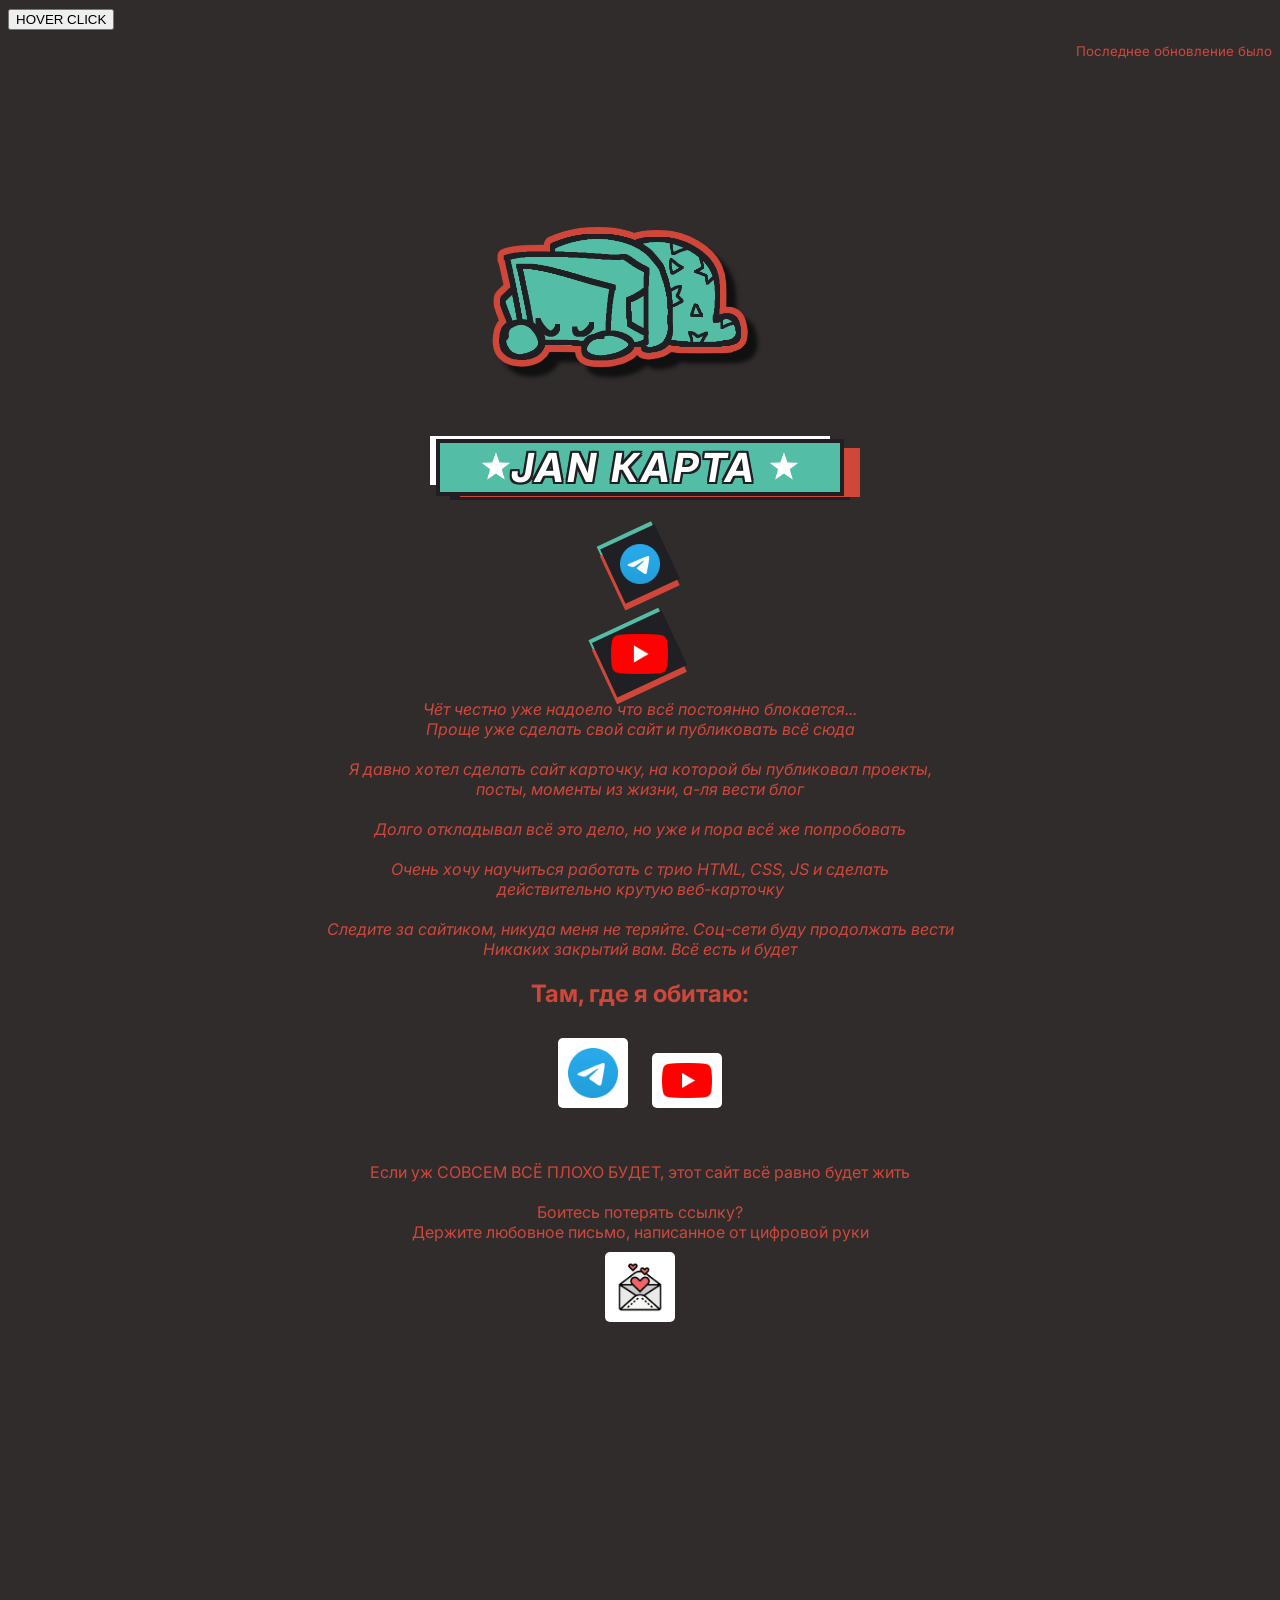
==== index.html @ 20d32d32 "More style and trying to add sound effects" ====
<!DOCTYPE html>
<head>
    <title>:JAN OCEAN</title>
    <script src="date.js"></script>
    <script src="avatar.js"></script>
    <script src="sound.js"></script>
    <link rel="preconnect" href="https://fonts.googleapis.com">
    <link rel="preconnect" href="https://fonts.gstatic.com" crossorigin>
    <link href="https://fonts.googleapis.com/css2?family=Inter:ital,opsz,wght@0,14..32,100..900;1,14..32,100..900&display=swap" rel="stylesheet">
    <link rel="stylesheet" href="style.css">
</head>
<body>
    <audio id="myAudio" src="files/sounds/test_hover.mp3"></audio>
    <button id="myButton">HOVER CLICK</button>
    <p align="right" id="last_update_label" style="font-size:10pt">Последнее обновление было </p>
    <div align="center">
        <img src="files/frames/sleep_4.webp" id="myavatar">
        <h1 class="name-card"><img src="files/star.webp" class="star"><b>JAN КАРТА</b> <img src="files/star.webp" class="star"></h1>
        
        <a href="https://t.me/janiocean" target="_blank" rel="noopener noreferrer" class="hiding-button-link">
            <img src="files/telegram.webp" class="icon"><span class="hiding-button-link-text"><img src="files/star.webp" class="star">TELEGRAM</span>
        </a>
        <br>
        <a href="https://www.youtube.com/@JanArt" target="_blank" rel="noopener noreferrer" class="hiding-button-link">
            <img src="files/youtube.webp" class="icon"><span class="hiding-button-link-text"><img src="files/star.webp" class="star"> YOUTUBE</span>
        </a>
        
        <i>
            <br>Чёт честно уже надоело что всё постоянно блокается...
            <br>Проще уже сделать свой сайт и публиковать всё сюда
            <br>
            <br>Я давно хотел сделать сайт карточку, на которой бы публиковал проекты,
            <br>посты, моменты из жизни, а-ля вести блог
            <br>
            <br>Долго откладывал всё это дело, но уже и пора всё же попробовать
            <br>
            <br>Очень хочу научиться работать с трио HTML, CSS, JS и сделать
            <br>действительно крутую веб-карточку
            <br>
            <br>Следите за сайтиком, никуда меня не теряйте. Соц-сети буду продолжать вести
            <br>Никаких закрытий вам. Всё есть и будет
            <br>
        </i>
        <h2>Там, где я обитаю:</h2>
        <table style="display: none">
            <tr><a href="https://t.me/janiocean" target="_blank" rel="noopener noreferrer">
            <img src="files/telegram.webp" class="link-box"></a></tr>
            <tr><a href="https://www.youtube.com/@JanArt" target="_blank" rel="noopener noreferrer">
            <img src="files/youtube.webp" class="link-box"></a></tr>
        </table>    
        <br><br>
        <br>Если уж СОВСЕМ ВСЁ ПЛОХО БУДЕТ, этот сайт всё равно будет жить
        <br>
        <br>Боитесь потерять ссылку?
        <br>Держите любовное письмо, написанное от цифровой руки
        <br>
        <a href="files/letter from jan.txt" download="letter from jan.txt">
            <img src="files/letter.webp" class="link-box">
        </a>
        <div style="height: 300px"></div>
    </div>
</body>
---- style.css ----
/* cubic-bezier(0.34, 1.56, 0.64, 1) - IS EASE OUT BACK ANIMATION */


.star {
    height: 30px;
    animation: spin 10s linear infinite;
    margin: auto;
}


@keyframes spin {
    from {
        rotate: 0deg;
    }
    to {
        rotate: 360deg;
    }
}

a {
    color:#d0473a;
    text-decoration: none;
}

.hiding-button-link {
    user-select: none;
    cursor: pointer;
    background-color: #202024;
    /* transform-origin: left; */
    rotate: -25deg;
    display: inline-block;
    margin: 15px;
    transition:
    scale 0.1s cubic-bezier(0.34, 1.56, 0.64, 1),
    rotate 0.1s cubic-bezier(0.34, 1.56, 0.64, 1),
    box-shadow 0.3s cubic-bezier(0.34, 1.56, 0.64, 1),
    translate 0.4s cubic-bezier(0.34, 1.56, 0.64, 1);
    box-shadow:
    -3px 6px #d0473a,
    -2px -4px #53BDA6;
}

.hiding-button-link-text {
    font-style:italic;
    display: inline-flex;
    vertical-align: middle;
    font-size: 40px;
    /* height: 60px; */
    transform: scaleX(0);
    transform-origin: left;
    transition:
    transform 0.15s cubic-bezier(0.34, 1, 0.64, 1),
    box-shadow 0.3s cubic-bezier(0.34, 1.56, 0.64, 1);
    background-color: #202024;
    box-shadow: 0px 0px #ffffff;
    margin-left: -5px;
    position:absolute;
}

.hiding-button-link:hover {
    .star {
        animation-duration: 2s;
    }
    .hiding-button-link-text {
        transform: scaleX(1);
        box-shadow: 5px 10px #ffffff;
    }
    .icon {
        rotate: 5deg;
        scale: 1.1;
    }
    rotate: 0deg;
    scale: 1.1;
    translate: -60px 0px;
    box-shadow:
    53px 10px #d0473a,
    30px -10px #53BDA6;
}

.hiding-button-link:active {
    .star {
        animation-duration: 0.3s;
    }
    .hiding-button-link-text {
        transform: scaleY(0.8);
        box-shadow: 5px 14px #202024;
        color: white;
        background-color: #d0473a;
        font-style: normal;
    }
    .icon {
        rotate: -10deg;
        scale: 1;
    }
    rotate: 3deg;
    scale: 1.15 1;
    translate: -60px 5px;
    box-shadow:
    220px 2px #53BDA6,
    240px -2px #202024;
    background-color: #d0473a;
}

.icon {
    height: 40px;
    margin: 10px;
    vertical-align: middle;
    rotate: 25deg;
    transition:
    rotate 0.1s cubic-bezier(0.34, 1.56, 0.64, 1),
    scale 0.5s cubic-bezier(0.34, 1.56, 0.64, 1);
}

.link-box {
    cursor:pointer;
    margin: 10px;
    padding: 10px;
    width: 50px;
    background-color: #ffffff;
    border-radius: 5px;
    padding: 10px;
    transition:
    scale 0.1s cubic-bezier(0.34, 1.56, 0.64, 1),
    box-shadow 0.2s cubic-bezier(0.34, 1.56, 0.64, 1),
    border-radius 0.1s cubic-bezier(0.34, 1.56, 0.64, 1);
}

.link-box:hover {
    scale: 1.2;
    rotate: 7deg;
    box-shadow:
    5px 3px #d0473a,
    -10px -7px #53BDA6;
    background: #202024;
    border-radius: 0px;
}

#myavatar {
    user-select: none;
    position: relative;
    transform-origin: bottom center;
    width: 300px;
    margin: 10px;
    padding: 10px;
    right: 30px;
    filter: drop-shadow(10px 10px 2px #101011);
    transition: filter 0.1s cubic-bezier(0.34, 1.56, 0.64, 1);
}

#myavatar:hover {
    filter: drop-shadow(-15px -15px 0px white);
}

.name-card {
    letter-spacing: 3px;
    user-select: none;
    cursor: pointer;
    color: white;
    background: #53BDA6;
    font-style: italic;
    text-shadow:
    2px 0px #202024,
    -2px 0px #202024,
    0px -2px #202024,
    0px 2px #202024,
    -2px -2px #202024,
    -2px 2px #202024,
    2px -2px #202024,
    2px 2px #202024;
    box-shadow:
    20px 5px #d0473a,
    -10px -7px #ffffff,
    10px 8px #202024;
    width: 400px;
    font-size: 30pt;
    outline: 4px solid #202024;
    transition: box-shadow 0.2s cubic-bezier(0.34, 1.56, 0.64, 1),
    rotate 0.1s cubic-bezier(0.34, 1.56, 0.64, 1),
    scale 0.1s cubic-bezier(0.34, 1.56, 0.64, 1);
}

.name-card:hover {
    .star {
        animation-duration: 2s;
    }
    box-shadow:
    -30px 10px #53BDA6,
    20px -9px #d0473a,
    13px 15px #ffffff;
    background-color: #202024;
    rotate: 3deg;
    scale: 1.1;
    outline-width: 0px;
}

.name-card:active {
    .star {
        animation-duration: 0.3s;
    }
    box-shadow:
    0px 0px #53BDA6,
    0px 0px #d0473a,
    0px 0px #ffffff;
    background-color: #d0473a;
    color:#202024;
    rotate: -1deg;
    scale: 1.4 0.7;
    outline-width: 0px;
    translate: 0px -5px;
}

body {
    background: #302c2c;
    /* linear-gradient(
        #100f0f 20%,
        #53BDA6 100%
    ); */
    font-family: "Inter";
    color: #d0473a;
}

/*  #53bda6 cyan
    #202024 black
    #d0473a red
 */
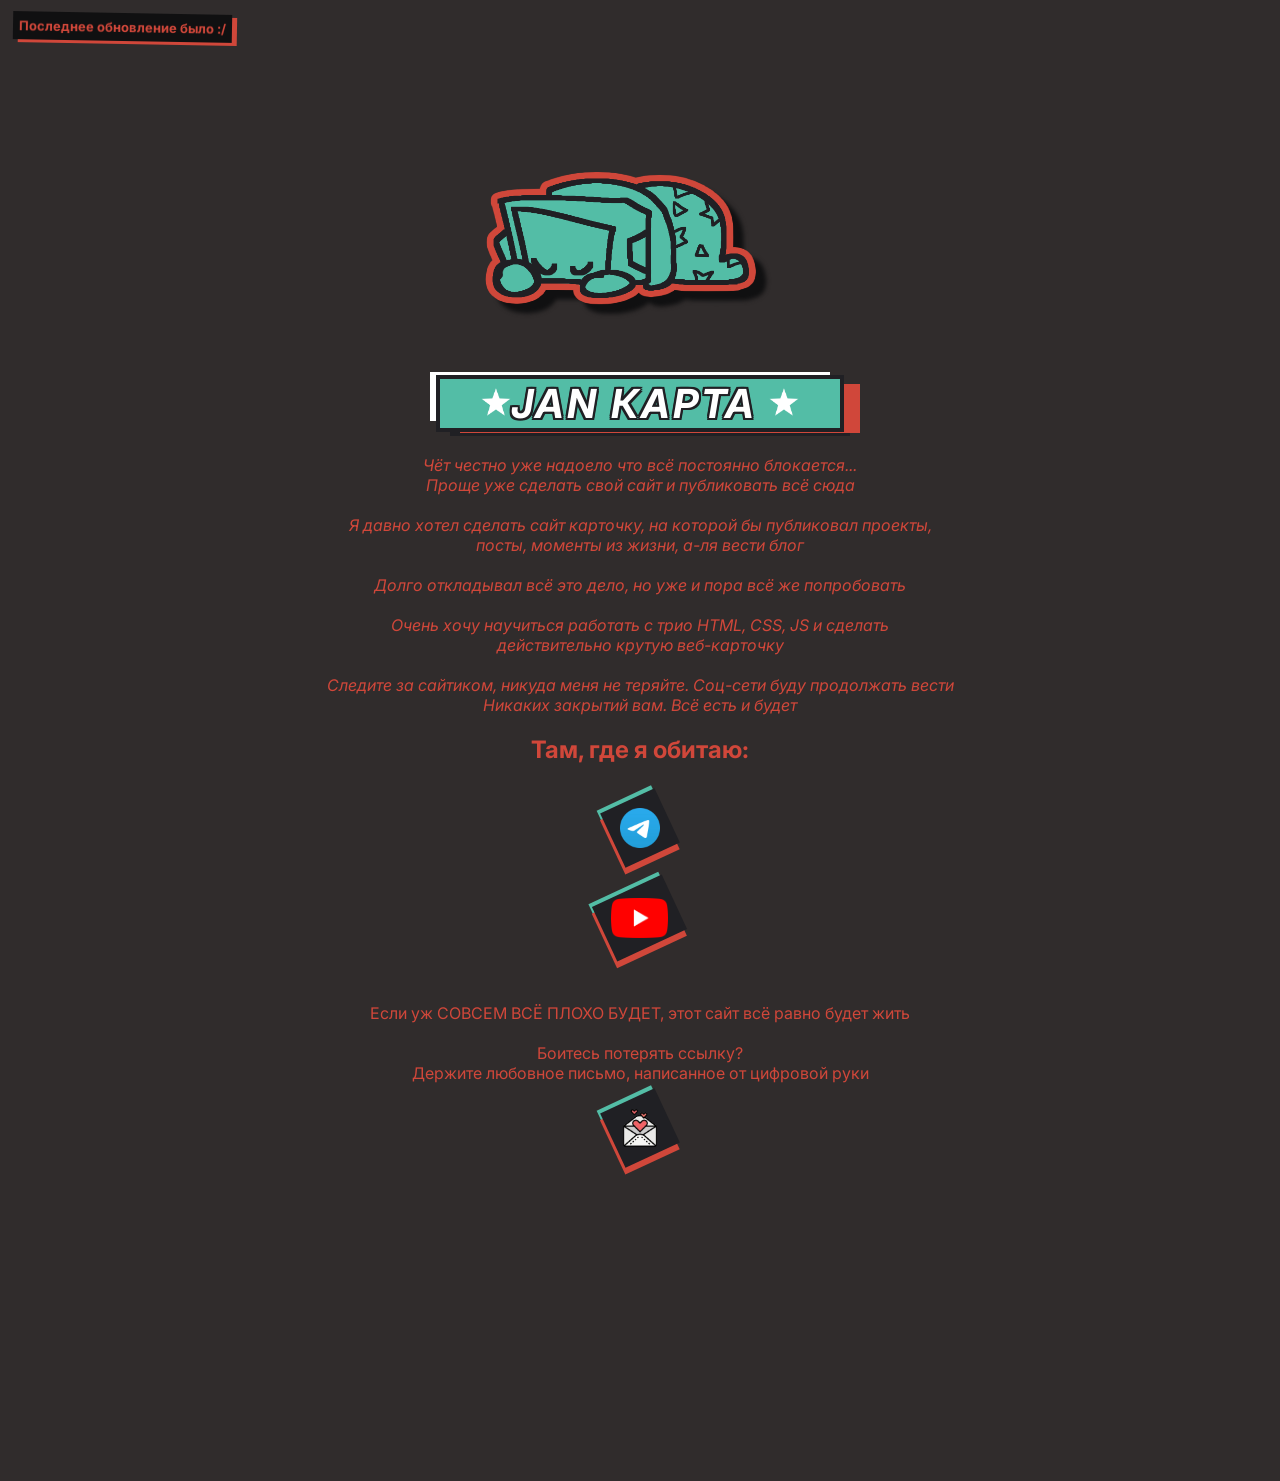
==== commit 26d9c2d5: "V0.1 With style" ====
--- a/index.html
+++ b/index.html
@@ -10,23 +10,13 @@
     <link rel="stylesheet" href="style.css">
 </head>
 <body>
-    <audio id="myAudio" src="files/sounds/test_hover.mp3"></audio>
-    <button id="myButton">HOVER CLICK</button>
-    <p align="right" id="last_update_label" style="font-size:10pt">Последнее обновление было </p>
+    <p id="last_update_label" class="last-update"><b>Последнее обновление было :/</b></p>
     <div align="center">
         <img src="files/frames/sleep_4.webp" id="myavatar">
         <h1 class="name-card"><img src="files/star.webp" class="star"><b>JAN КАРТА</b> <img src="files/star.webp" class="star"></h1>
         
-        <a href="https://t.me/janiocean" target="_blank" rel="noopener noreferrer" class="hiding-button-link">
-            <img src="files/telegram.webp" class="icon"><span class="hiding-button-link-text"><img src="files/star.webp" class="star">TELEGRAM</span>
-        </a>
-        <br>
-        <a href="https://www.youtube.com/@JanArt" target="_blank" rel="noopener noreferrer" class="hiding-button-link">
-            <img src="files/youtube.webp" class="icon"><span class="hiding-button-link-text"><img src="files/star.webp" class="star"> YOUTUBE</span>
-        </a>
-        
         <i>
-            <br>Чёт честно уже надоело что всё постоянно блокается...
+            Чёт честно уже надоело что всё постоянно блокается...
             <br>Проще уже сделать свой сайт и публиковать всё сюда
             <br>
             <br>Я давно хотел сделать сайт карточку, на которой бы публиковал проекты,
@@ -42,21 +32,22 @@
             <br>
         </i>
         <h2>Там, где я обитаю:</h2>
-        <table style="display: none">
-            <tr><a href="https://t.me/janiocean" target="_blank" rel="noopener noreferrer">
-            <img src="files/telegram.webp" class="link-box"></a></tr>
-            <tr><a href="https://www.youtube.com/@JanArt" target="_blank" rel="noopener noreferrer">
-            <img src="files/youtube.webp" class="link-box"></a></tr>
-        </table>    
+        <a href="https://t.me/janiocean" target="_blank" rel="noopener noreferrer" class="hiding-button-link">
+            <img src="files/telegram.webp" class="icon"><span class="hiding-button-link-text"><img src="files/star.webp" class="star">TELEGRAM</span>
+        </a>
+        <br>
+        <a href="https://www.youtube.com/@JanArt" target="_blank" rel="noopener noreferrer" class="hiding-button-link">
+            <img src="files/youtube.webp" class="icon"><span class="hiding-button-link-text"><img src="files/star.webp" class="star"> YOUTUBE</span>
+        </a>   
         <br><br>
         <br>Если уж СОВСЕМ ВСЁ ПЛОХО БУДЕТ, этот сайт всё равно будет жить
         <br>
         <br>Боитесь потерять ссылку?
         <br>Держите любовное письмо, написанное от цифровой руки
         <br>
-        <a href="files/letter from jan.txt" download="letter from jan.txt">
-            <img src="files/letter.webp" class="link-box">
-        </a>
+        <a href="files/letter from jan.txt" download="letter from jan.txt" class="hiding-button-link">
+            <img src="files/letter.webp" class="icon"><span class="hiding-button-link-text"><img src="files/star.webp" class="star"> LETTER</span>
+        </a>  
         <div style="height: 300px"></div>
     </div>
 </body>
--- a/style.css
+++ b/style.css
@@ -209,6 +209,17 @@
     translate: 0px -5px;
 }
 
+.last-update {
+    font-size: small;
+    display: inline;
+    margin: 5px;
+    position: fixed;
+    background-color:#101011;
+    padding: 6px;
+    box-shadow: 5px 3px #d0473a;
+    rotate: 1deg;
+}
+
 body {
     background: #302c2c;
     /* linear-gradient(
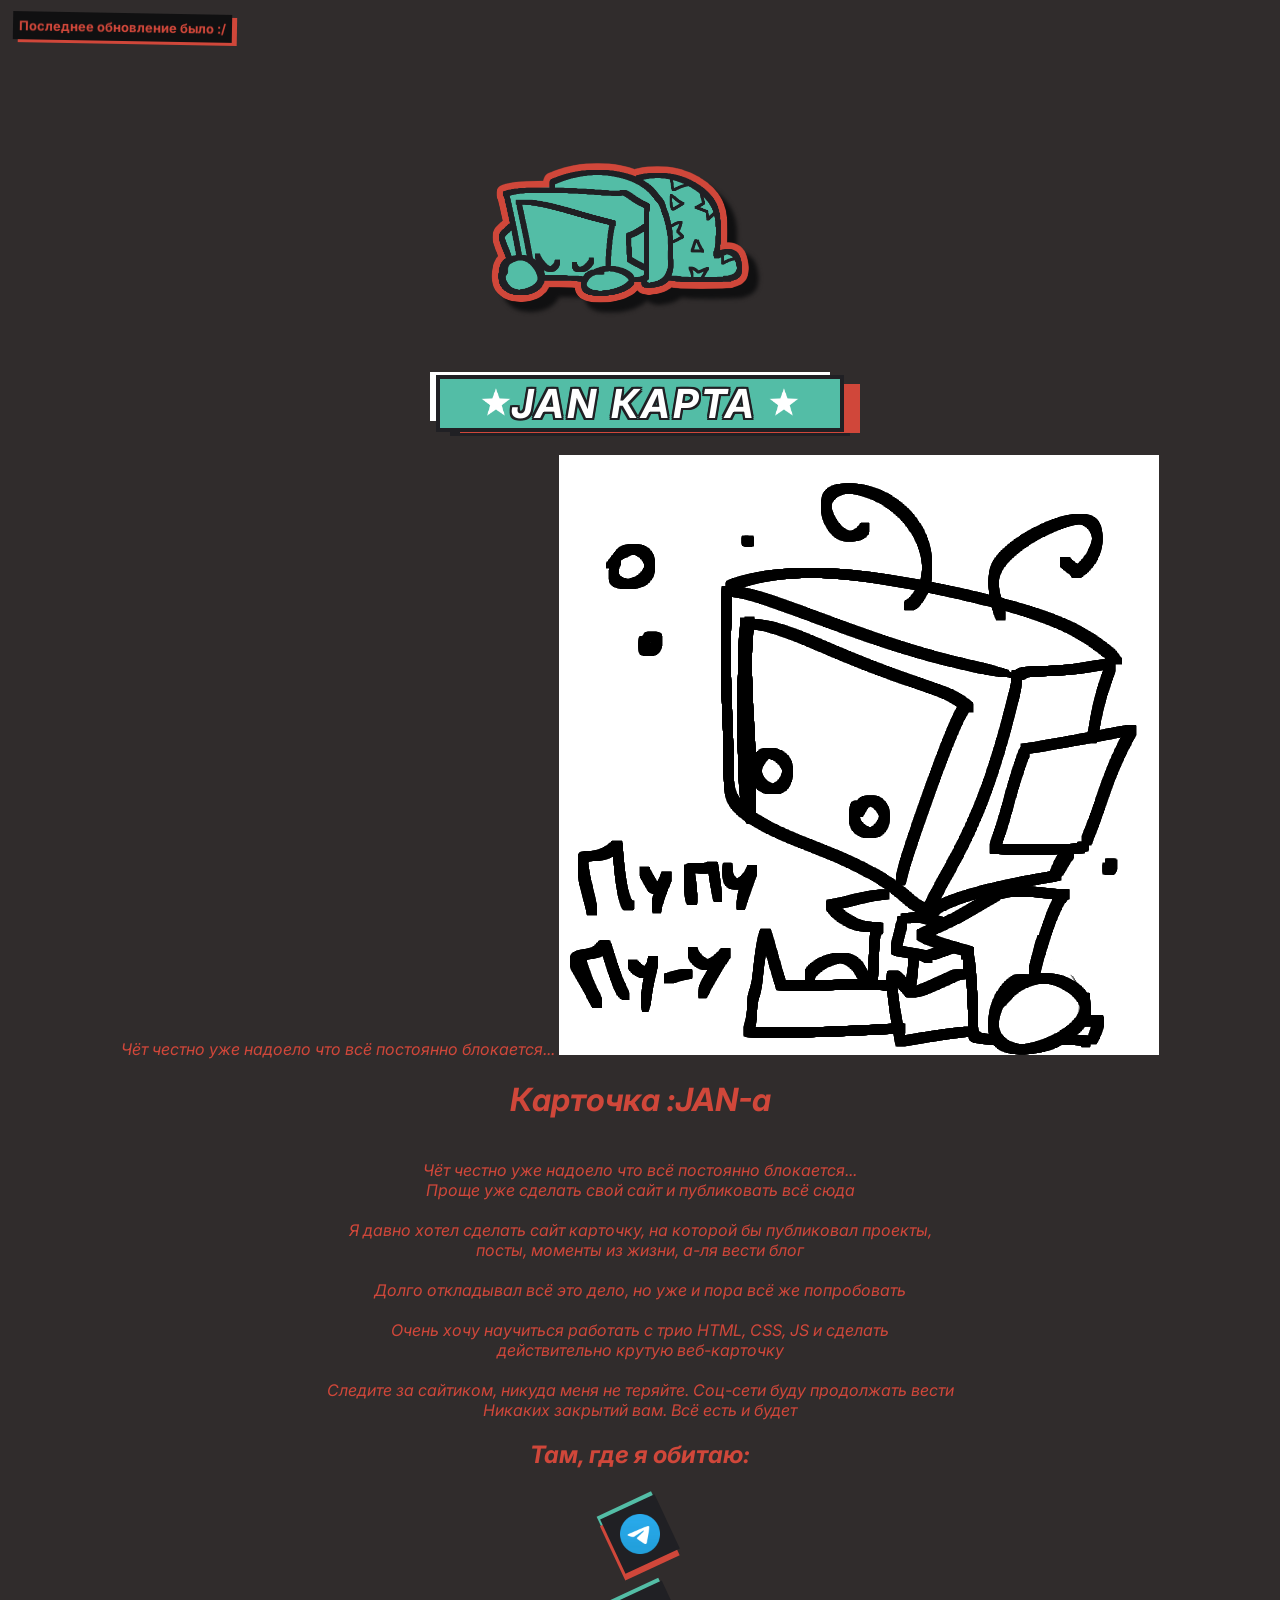
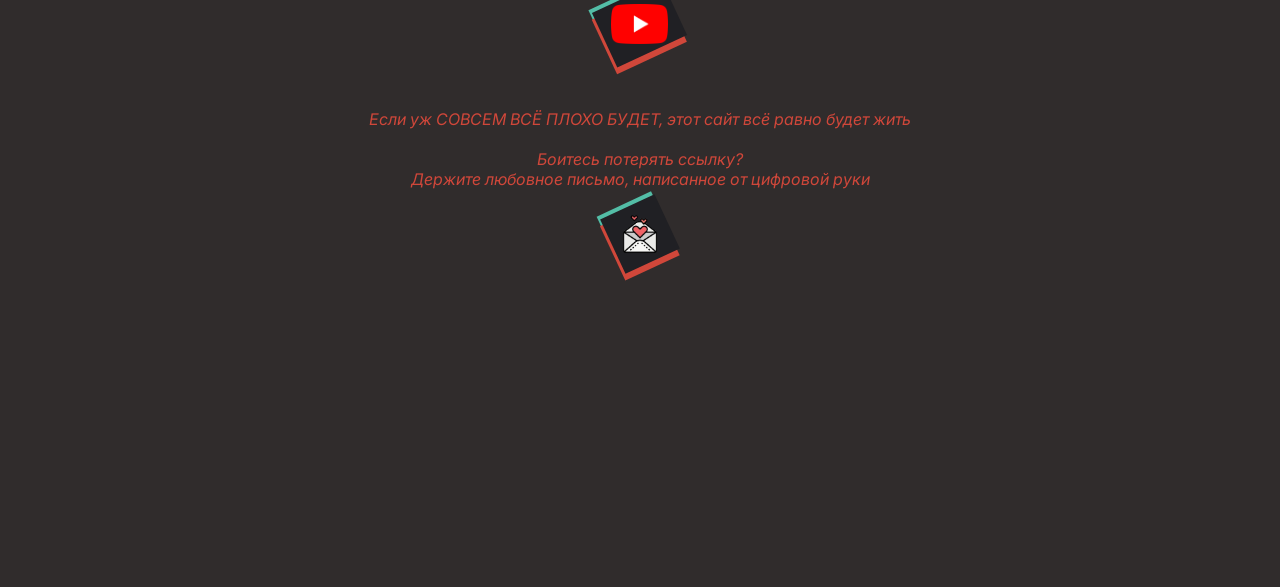
==== commit 49bd82ae: "Merge branch 'development'" ====
--- a/index.html
+++ b/index.html
@@ -17,6 +17,10 @@
         
         <i>
             Чёт честно уже надоело что всё постоянно блокается...
+        <input type="image" src="files/pupupuu.webp" class="avatar">
+        <h1><b>Карточка :JAN-а</b></h1>
+        <i>
+            <br>Чёт честно уже надоело что всё постоянно блокается...
             <br>Проще уже сделать свой сайт и публиковать всё сюда
             <br>
             <br>Я давно хотел сделать сайт карточку, на которой бы публиковал проекты,
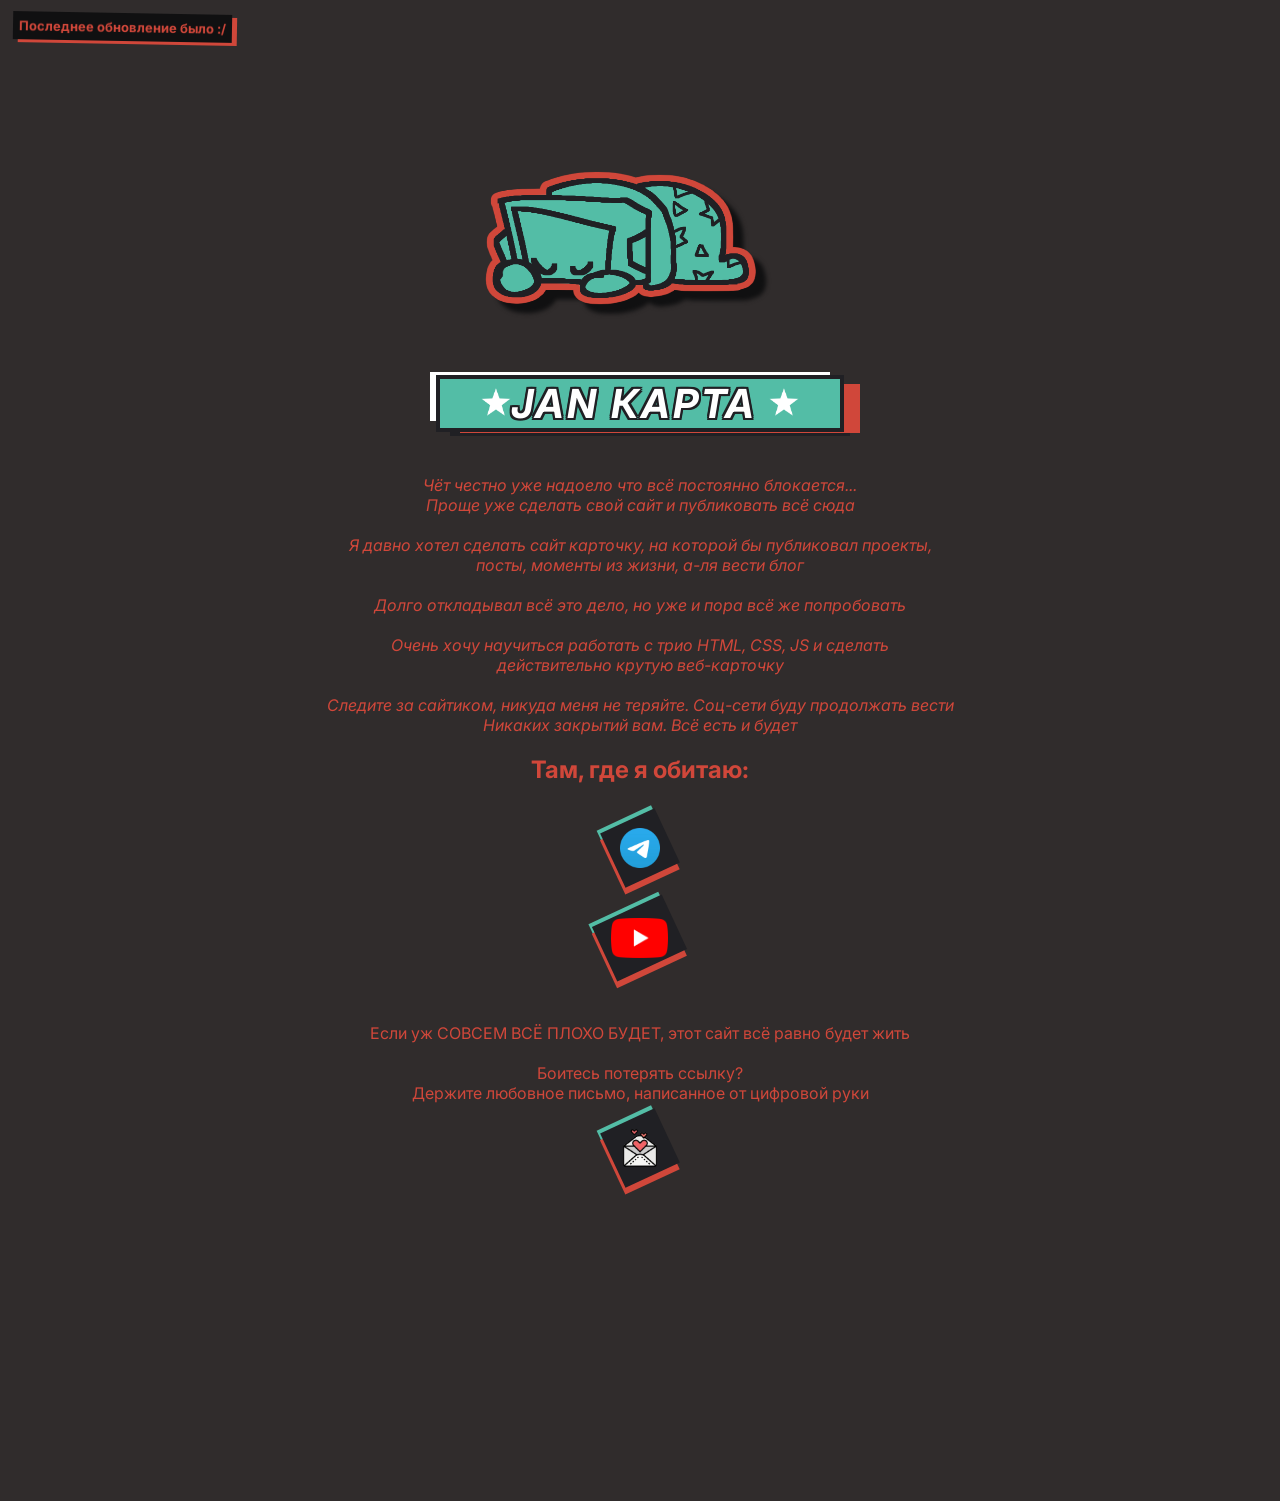
==== commit ce32f304: "Remove pupupu image" ====
--- a/index.html
+++ b/index.html
@@ -15,10 +15,6 @@
         <img src="files/frames/sleep_4.webp" id="myavatar">
         <h1 class="name-card"><img src="files/star.webp" class="star"><b>JAN КАРТА</b> <img src="files/star.webp" class="star"></h1>
         
-        <i>
-            Чёт честно уже надоело что всё постоянно блокается...
-        <input type="image" src="files/pupupuu.webp" class="avatar">
-        <h1><b>Карточка :JAN-а</b></h1>
         <i>
             <br>Чёт честно уже надоело что всё постоянно блокается...
             <br>Проще уже сделать свой сайт и публиковать всё сюда
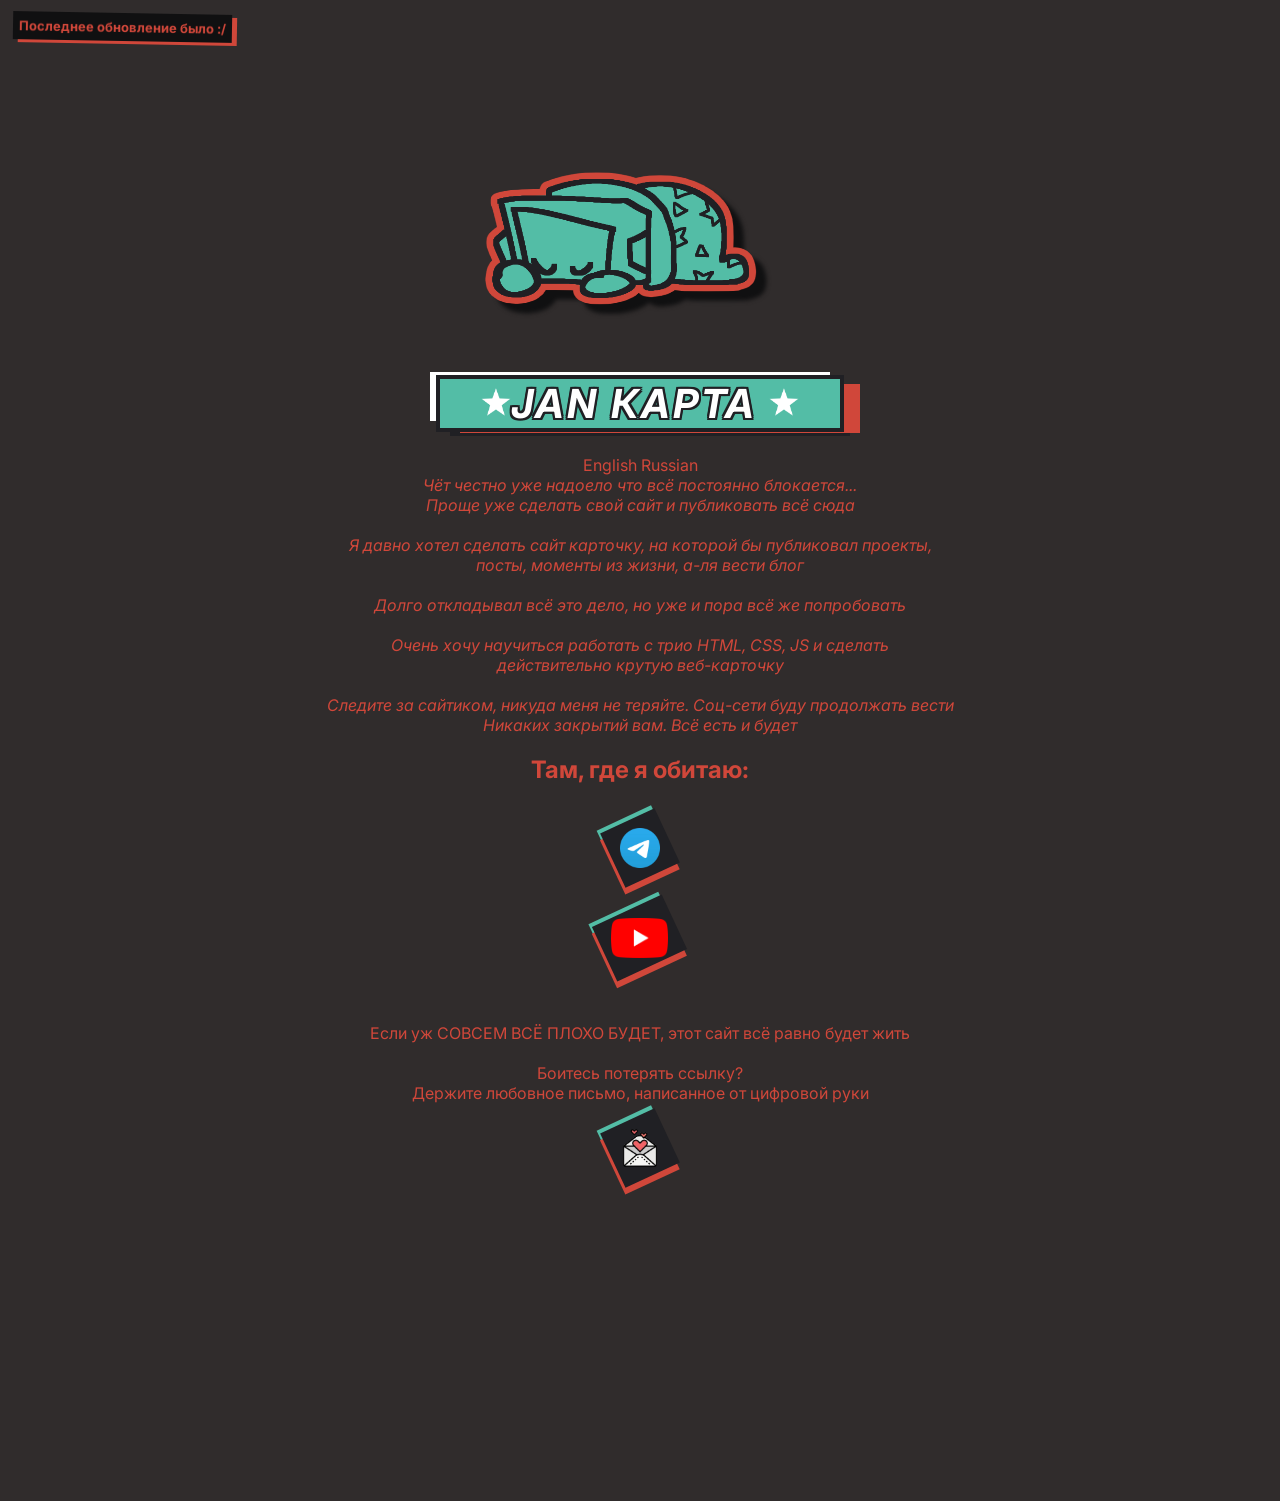
==== commit d9044843: "lang switcher prot (also add icon)" ====
--- a/index.html
+++ b/index.html
@@ -1,6 +1,7 @@
 <!DOCTYPE html>
 <head>
     <title>:JAN OCEAN</title>
+    <script src="language.js"></script>
     <script src="date.js"></script>
     <script src="avatar.js"></script>
     <script src="sound.js"></script>
@@ -8,15 +9,22 @@
     <link rel="preconnect" href="https://fonts.gstatic.com" crossorigin>
     <link href="https://fonts.googleapis.com/css2?family=Inter:ital,opsz,wght@0,14..32,100..900;1,14..32,100..900&display=swap" rel="stylesheet">
     <link rel="stylesheet" href="style.css">
+    <link rel="shortcut icon" type="image/x-icon" href="files/title_icon.png">
 </head>
 <body>
     <p id="last_update_label" class="last-update"><b>Последнее обновление было :/</b></p>
     <div align="center">
         <img src="files/frames/sleep_4.webp" id="myavatar">
-        <h1 class="name-card"><img src="files/star.webp" class="star"><b>JAN КАРТА</b> <img src="files/star.webp" class="star"></h1>
+        <h1 class="name-card"><img src="files/star.webp" class="star"><b id="main-card" >JAN КАРТА</b> <img src="files/star.webp" class="star"></h1>
         
+        <a href="#" onclick="setLanguage('en')">English</a>
+        <a href="#" onclick="setLanguage('ru')">Russian</a>
+
+        <div id="div1"></div>
+
+
         <i>
-            <br>Чёт честно уже надоело что всё постоянно блокается...
+            Чёт честно уже надоело что всё постоянно блокается...
             <br>Проще уже сделать свой сайт и публиковать всё сюда
             <br>
             <br>Я давно хотел сделать сайт карточку, на которой бы публиковал проекты,
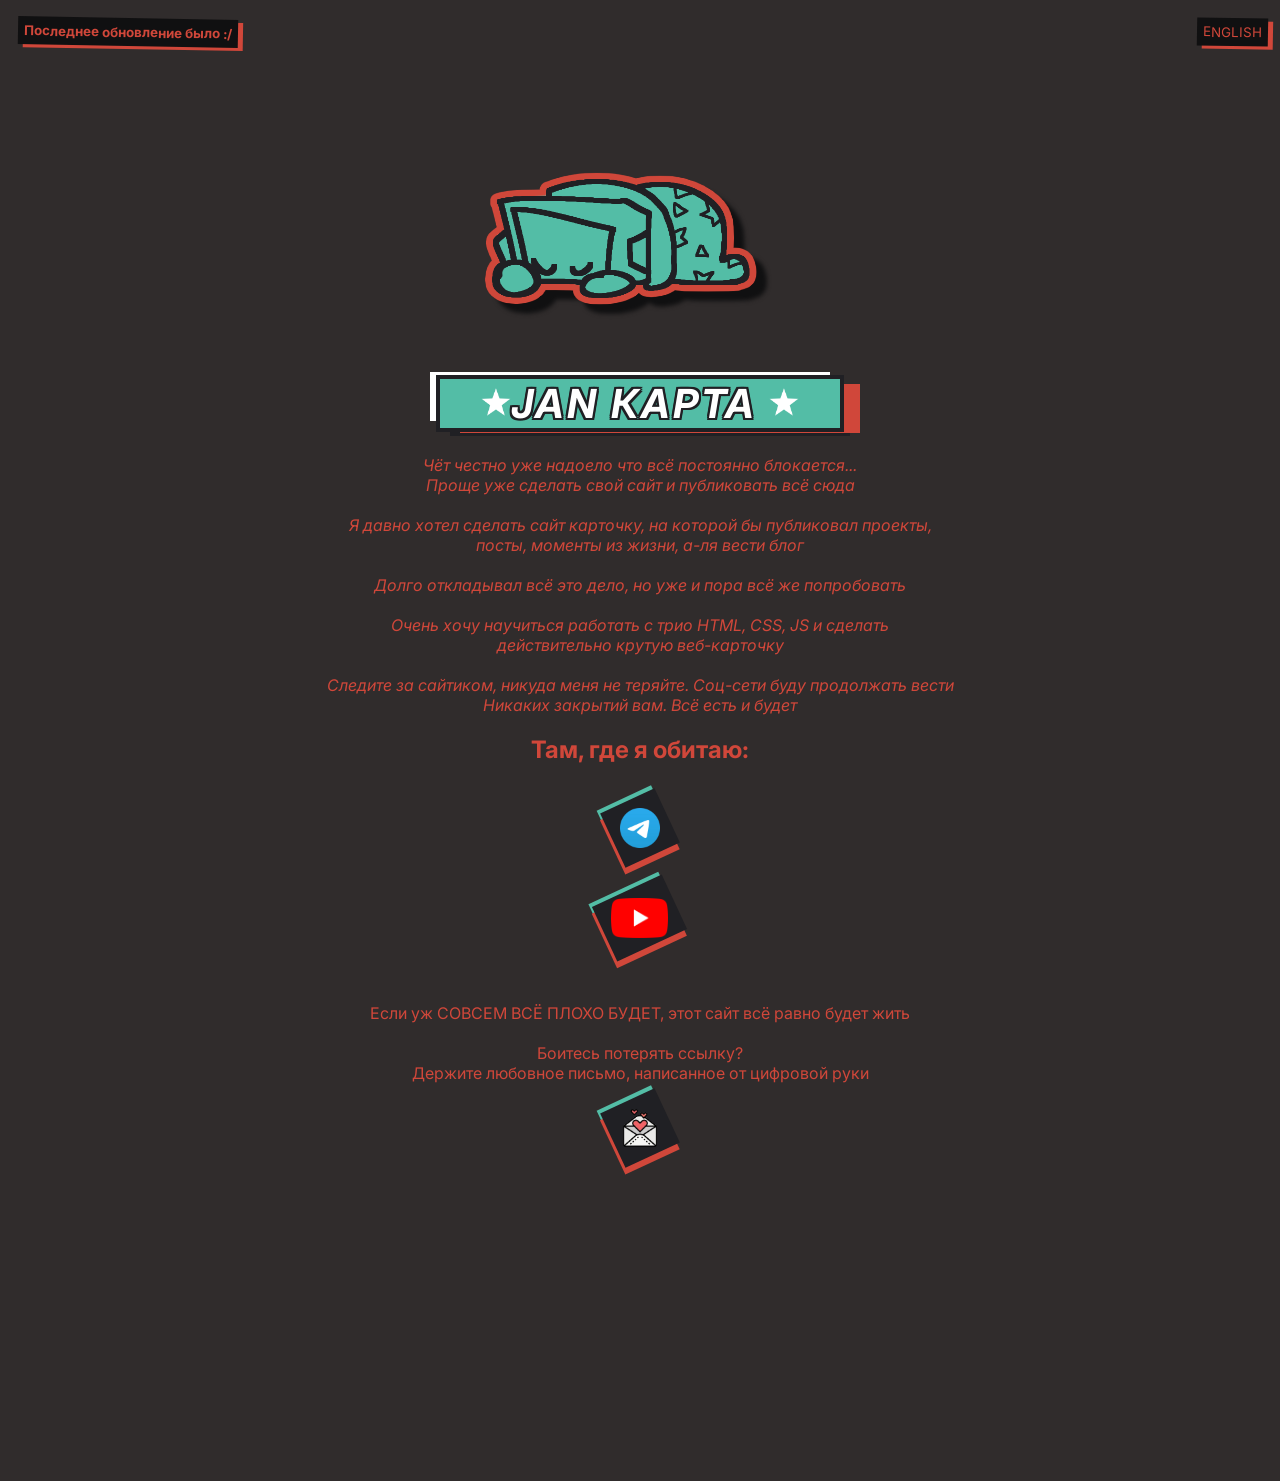
==== commit f14cb812: "Better button and flipping lang" ====
--- a/index.html
+++ b/index.html
@@ -12,13 +12,13 @@
     <link rel="shortcut icon" type="image/x-icon" href="files/title_icon.png">
 </head>
 <body>
-    <p id="last_update_label" class="last-update"><b>Последнее обновление было :/</b></p>
+    <div class="upper-roof">
+        <p id="last_update_label" class="title-box"><b>Последнее обновление было :/</b></p>
+        <div onclick="switchLanguage()" id="language-switcher" class="title-box">ENGLISH</div>
+    </div>
     <div align="center">
         <img src="files/frames/sleep_4.webp" id="myavatar">
         <h1 class="name-card"><img src="files/star.webp" class="star"><b id="main-card" >JAN КАРТА</b> <img src="files/star.webp" class="star"></h1>
-        
-        <a href="#" onclick="setLanguage('en')">English</a>
-        <a href="#" onclick="setLanguage('ru')">Russian</a>
 
         <div id="div1"></div>
 
--- a/style.css
+++ b/style.css
@@ -209,15 +209,40 @@
     translate: 0px -5px;
 }
 
-.last-update {
-    font-size: small;
-    display: inline;
+.title-box {
+    user-select: none;
+    font-size: smaller;
     margin: 5px;
-    position: fixed;
     background-color:#101011;
     padding: 6px;
     box-shadow: 5px 3px #d0473a;
     rotate: 1deg;
+}
+
+#language-switcher {
+    cursor: pointer;
+    transition: box-shadow 0.1s cubic-bezier(0.34, 1.56, 0.64, 1),
+    background-color 0.2s cubic-bezier(0.34, 1.56, 0.64, 1),
+    color 0.1s cubic-bezier(0.34, 1.56, 0.64, 1),
+    scale 0.1s cubic-bezier(0.34, 1.56, 0.64, 1);
+}
+#language-switcher:hover {
+    box-shadow: -8px 6px #53BDA6;
+    background-color: #ffffff;
+    color:#101011;
+    scale: 1.1;
+}
+
+.upper-roof {
+    z-index: 100;
+    position: fixed;
+    display: flex;
+    justify-content: space-between;
+    align-items: center;
+    width: calc(100% - 20px);
+    margin-right: 20px;
+    height: min-content;
+    padding: 5px;
 }
 
 body {
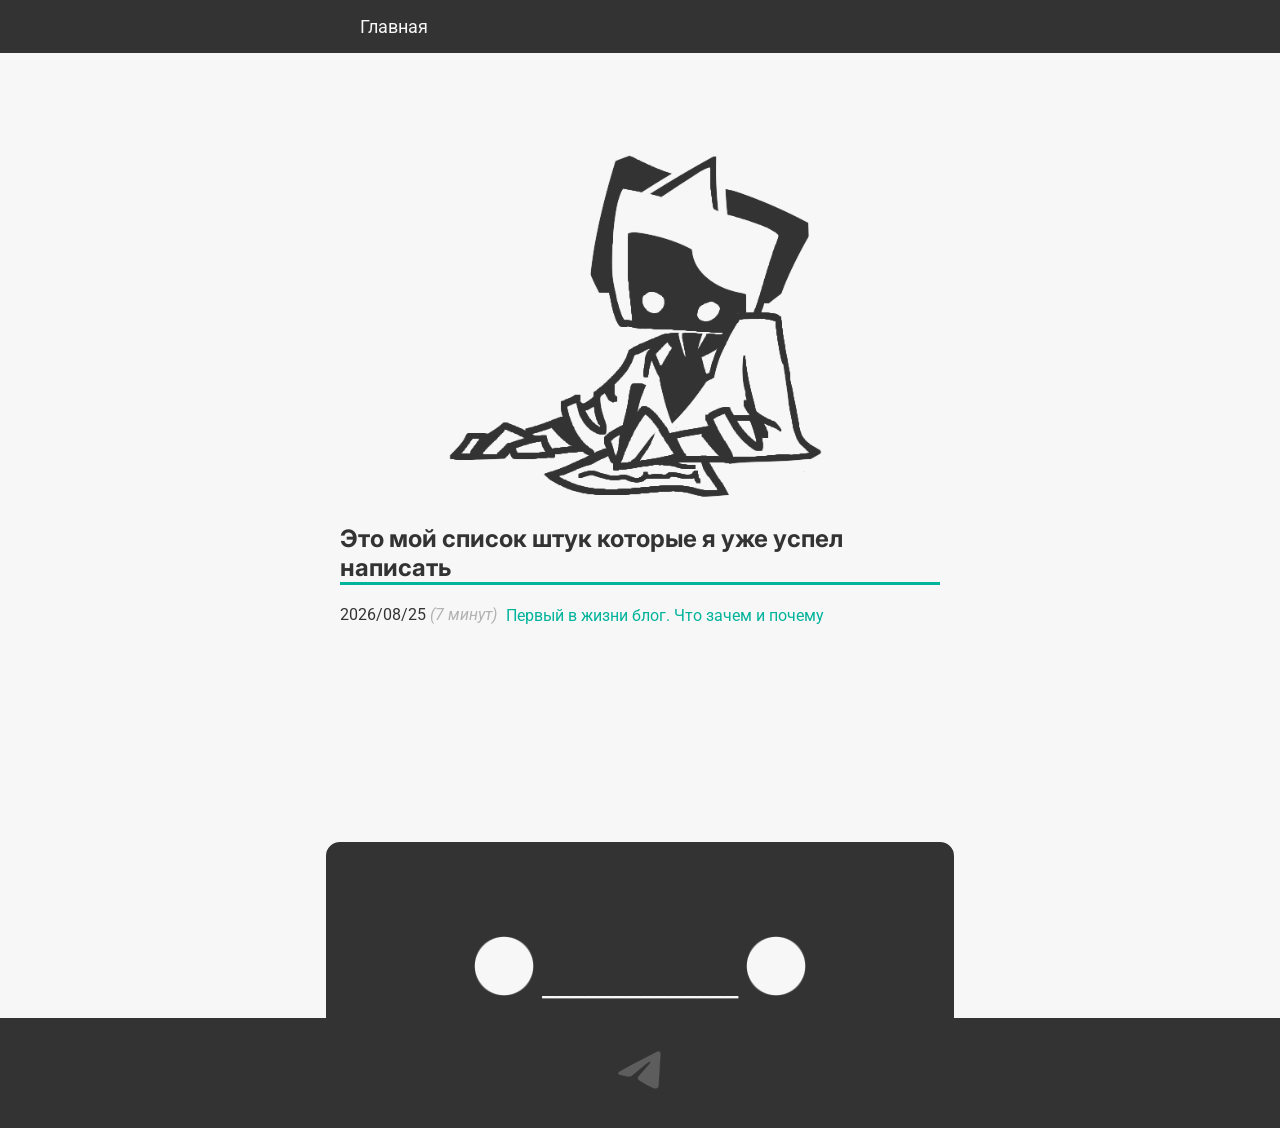
==== commit c6060650: "Global changes of website to Blog format. Total edit" ====
--- a/index.html
+++ b/index.html
@@ -1,61 +1,67 @@
 <!DOCTYPE html>
-<head>
-    <title>:JAN OCEAN</title>
-    <script src="language.js"></script>
-    <script src="date.js"></script>
-    <script src="avatar.js"></script>
-    <script src="sound.js"></script>
-    <link rel="preconnect" href="https://fonts.googleapis.com">
-    <link rel="preconnect" href="https://fonts.gstatic.com" crossorigin>
-    <link href="https://fonts.googleapis.com/css2?family=Inter:ital,opsz,wght@0,14..32,100..900;1,14..32,100..900&display=swap" rel="stylesheet">
-    <link rel="stylesheet" href="style.css">
-    <link rel="shortcut icon" type="image/x-icon" href="files/title_icon.png">
-</head>
-<body>
-    <div class="upper-roof">
-        <p id="last_update_label" class="title-box"><b>Последнее обновление было :/</b></p>
-        <div onclick="switchLanguage()" id="language-switcher" class="title-box">ENGLISH</div>
+<html>
+ <head>
+  <meta charset="utf-8"/>
+  <meta content="width=device-width, initial-scale=1.0" name="viewport"/>
+  <title>
+   :JAN OCEAN
+  </title>
+  <meta content="https://janiocean.github.io/" property="og:url"/>
+  <meta content="blog" property="og:type"/>
+  <meta content=":JAN OCEAN" property="og:site_name"/>
+  <meta content=":JAN OCEAN" property="og:title"/>
+  <meta content="Персональный сайт" property="og:description"/>
+  <meta content="https://janiocean.github.io/media/images/blog_menu_writing_avatar.webp" property="og:image"/>
+  <link href="media/images/page_title_icon.png" rel="icon" type="image/x-icon"/>
+  <link href="media/styles/style.css" rel="stylesheet"/>
+ </head>
+ <body>
+  <!-- HEADER -->
+  <header>
+   <div class="header_holder">
+    <p>
+     <a href="/">
+      Главная
+     </a>
+    </p>
+   </div>
+  </header>
+  <!-- MAIN -->
+  <main>
+   <article id="post-content">
+    <img class="center-image" src="media/images/blog_menu_writing_avatar.webp" style="margin-top: 150px" width="400px"/>
+    <h1>
+     Это мой список штук которые я уже успел написать
+    </h1>
+    <div id="blog-list">
+     <p>
+      2026/08/25
+      <i>
+       (7 минут)
+      </i>
+      <a href="blogs/first-blog-note.html">
+       Первый в жизни блог. Что зачем и почему
+      </a>
+     </p>
     </div>
-    <div align="center">
-        <img src="files/frames/sleep_4.webp" id="myavatar">
-        <h1 class="name-card"><img src="files/star.webp" class="star"><b id="main-card" >JAN КАРТА</b> <img src="files/star.webp" class="star"></h1>
-
-        <div id="div1"></div>
-
-
-        <i>
-            Чёт честно уже надоело что всё постоянно блокается...
-            <br>Проще уже сделать свой сайт и публиковать всё сюда
-            <br>
-            <br>Я давно хотел сделать сайт карточку, на которой бы публиковал проекты,
-            <br>посты, моменты из жизни, а-ля вести блог
-            <br>
-            <br>Долго откладывал всё это дело, но уже и пора всё же попробовать
-            <br>
-            <br>Очень хочу научиться работать с трио HTML, CSS, JS и сделать
-            <br>действительно крутую веб-карточку
-            <br>
-            <br>Следите за сайтиком, никуда меня не теряйте. Соц-сети буду продолжать вести
-            <br>Никаких закрытий вам. Всё есть и будет
-            <br>
-        </i>
-        <h2>Там, где я обитаю:</h2>
-        <a href="https://t.me/janiocean" target="_blank" rel="noopener noreferrer" class="hiding-button-link">
-            <img src="files/telegram.webp" class="icon"><span class="hiding-button-link-text"><img src="files/star.webp" class="star">TELEGRAM</span>
-        </a>
-        <br>
-        <a href="https://www.youtube.com/@JanArt" target="_blank" rel="noopener noreferrer" class="hiding-button-link">
-            <img src="files/youtube.webp" class="icon"><span class="hiding-button-link-text"><img src="files/star.webp" class="star"> YOUTUBE</span>
-        </a>   
-        <br><br>
-        <br>Если уж СОВСЕМ ВСЁ ПЛОХО БУДЕТ, этот сайт всё равно будет жить
-        <br>
-        <br>Боитесь потерять ссылку?
-        <br>Держите любовное письмо, написанное от цифровой руки
-        <br>
-        <a href="files/letter from jan.txt" download="letter from jan.txt" class="hiding-button-link">
-            <img src="files/letter.webp" class="icon"><span class="hiding-button-link-text"><img src="files/star.webp" class="star"> LETTER</span>
-        </a>  
-        <div style="height: 300px"></div>
+   </article>
+   <div style="margin: 10%">
+   </div>
+  </main>
+  <!-- FOOTER -->
+  <footer>
+   <div class="pre-footer">
+    <div style="display: flexbox; padding: 80px; font-size: xx-large">
+     <img src="../media/images/circle.webp" width="60px"/>
+     ______________
+     <img src="../media/images/circle.webp" width="60px"/>
     </div>
-</body>+   </div>
+   <div class="dark">
+    <a href="https://t.me/janiocean" id="telegram" target="_blank">
+     <img src="media/images/telegram icon.svg"/>
+    </a>
+   </div>
+  </footer>
+ </body>
+</html>
--- a/media/styles/style.css
+++ b/media/styles/style.css
@@ -0,0 +1,186 @@
+@import url('https://fonts.googleapis.com/css2?family=Inter:ital,opsz,wght@0,14..32,100..900;1,14..32,100..900&family=Jost:ital,wght@0,100..900;1,100..900&family=Montserrat:ital,wght@0,100..900;1,100..900&family=Podkova:wght@400..800&family=Roboto:ital,wght@0,100..900;1,100..900&family=Rubik:ital,wght@0,300..900;1,300..900&family=Ubuntu+Mono:ital,wght@0,400;0,700;1,400;1,700&display=swap');
+/*
+Inter
+Jost
+Monsterrat
+Podkova
+Roboto
+Rubik
+Ubuntu Mono так себе(
+*/
+/* * {border: black 1px solid;} */
+:root {
+    --black-color: #333333;
+    --gray-color: #B2B2B2;
+    --white-color: #f7f7f7;
+    --accent-color: #00b39b;
+    --main-font: "Roboto";
+    --h-font: "Inter";
+    --collumn-width: 600px;
+}
+
+html, body {
+    height: 100%;
+    margin: 0;
+    padding: 0;
+}
+
+body {
+    background-color: var(--white-color);
+    color: var(--black-color);
+    font-family: var(--main-font);
+
+    display: flex;
+    flex-direction: column;
+}
+main {flex: 1;}
+
+header {
+    background-color: var(--black-color);
+    color: var(--white-color);
+    height: auto;
+    width: 100%;
+    /* border-bottom: var(--black-color) 3px solid; */
+    display: flexbox;
+    position: fixed;
+    top:0px;
+}
+
+footer {
+    text-align: center;
+    padding-top: 10ch;
+    
+    .dark {
+        background-color: var(--black-color);
+        color: var(--white-color);
+        padding: 2ch;
+    }
+    
+    .pre-footer {
+        --size: 14px;
+        background: var(--black-color);
+        color: var(--white-color);
+        border: var(--black-color) var(--size) solid;
+        border-radius: var(--size);
+        max-width: var(--collumn-width);
+        margin:auto;
+        margin-bottom: calc(-1*var(--size));
+        height: 18ch;
+    }
+}
+
+#post-content {
+    max-width: var(--collumn-width);
+    margin: auto;
+}
+#post-content>p>img { max-width: var(--collumn-width); margin-bottom: 2ch;}
+#post-header {
+    height:300px;
+    width:var(--collumn-width);
+    /* width:calc(50% + var(--collumn-width)/2); */
+    margin:auto;
+    /* background-image:url("../images/filler.webp"); */
+    background-size: 200%;
+    display: flex;
+    flex-direction: column;
+    padding-bottom: 3ch;
+}
+
+#title {
+    color: var(--accent-color);
+    margin:0;
+    margin-top:auto;
+}
+#date {
+    margin:0;
+    margin-top:0.5ch;
+}
+a { 
+    color: var(--accent-color);
+
+    text-decoration: none;
+}
+#blog-list>p>a{
+    padding: 0.5ch;
+    padding-right: 1ch;
+}
+a:hover {
+    background: var(--accent-color);
+    color: var(--white-color);
+}
+.header_holder {
+    max-width: var(--collumn-width);
+    margin: auto;
+
+    a {color: var(--white-color); padding:1ch; margin: 1.3ch; padding:0.7ch; width:fit-content; font-size:large;}
+    a:hover {background-color: var(--white-color); color: var(--black-color);}
+}
+em{ color: var(--gray-color); }
+code{ background-color: var(--black-color); color: var(--white-color);
+display:flex; padding:10px;}
+
+.center-image {
+    display:block;
+    margin:auto;
+}
+
+h1, #title { font-family: var(--h-font);}
+
+article>h1, #title{
+    border-bottom: var(--accent-color) 3px solid;
+}
+
+span {
+    float: right;
+    clear: right;
+    width: 220px;
+    margin-right: -250px;
+    margin-bottom: 1rem;
+    padding-left: 1rem;
+    font-style: italic;
+    color: var(--gray-color);
+    border-left: var(--gray-color) 2px solid;
+}
+
+i {
+    color: var(--gray-color);
+}
+
+blockquote {
+    font-style: italic;
+    color: var(--gray-color);
+    font-size: large;
+}
+
+/* p {
+    text-indent: 1ch;
+} */
+
+#telergram {
+    width: 70px;
+    display: flex;
+    align-items: center;
+}
+
+#telegram>img {
+    width: 50px;
+    margin: 10px;
+    filter: invert(77%) sepia(0%) saturate(1440%) hue-rotate(218deg) brightness(109%) contrast(59%);
+    rotate: -5deg;
+    transition: all 0.1s ease-out;
+}
+#telegram>img:hover {
+    width: 60px;
+    margin: 5px;
+    filter: invert(0%) sepia(2%) saturate(95%) hue-rotate(9deg) brightness(113%) contrast(94%);
+    rotate: 1deg;
+
+}
+
+#telegram:hover {
+    background-color: var(--black-color);
+}
+
+@view-transition {
+    navigation: auto;
+}
